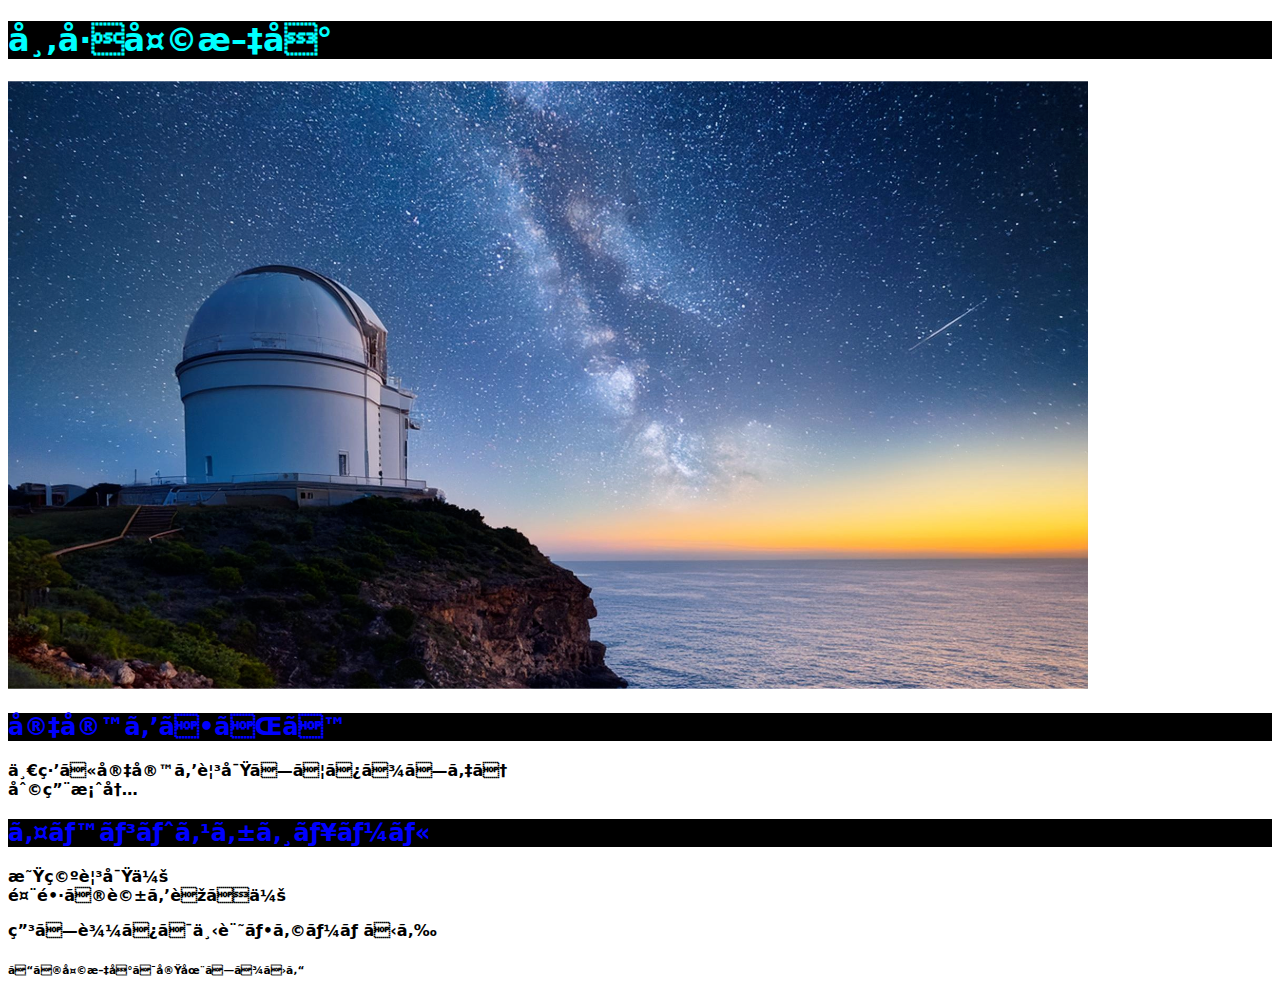
==== index.html @ 06216054 "1203_update1" ====
<!DOCTYPE html>
<html lang="ja">
    <head>
        <meta charset="UTF=8">
        <title>市川天文台</title>
        <link href ="style.css" rel = "stylesheet" />
    </head>
    <body>
        <h1>市川天文台</h1>
        <img src = "main_pic.png" alt = "市川天文台の写真"/>
        <h2>宇宙をさがす</h2>
        <p>一緒に宇宙を観察してみましょう
            <br>
        利用案内
        </p>
        <h2>イベントスケジュール</h2>
        <u1>
            <li>星空観察会</li>
            <li>館長の話を聞く会</li>
        </u1>
        <p>申し込みは下記フォームから</p>
        <h6>この天文台は実在しません</h6>
    </body>
</html>
---- style.css ----
body{
    font-weight: bolder;
    font-family: system-ui;
}
h1 {
    color: aqua;
    background-color: black;
}
h2 {
    color: azure;
    background-color: black;
}
h2 {
    color:blue;
}
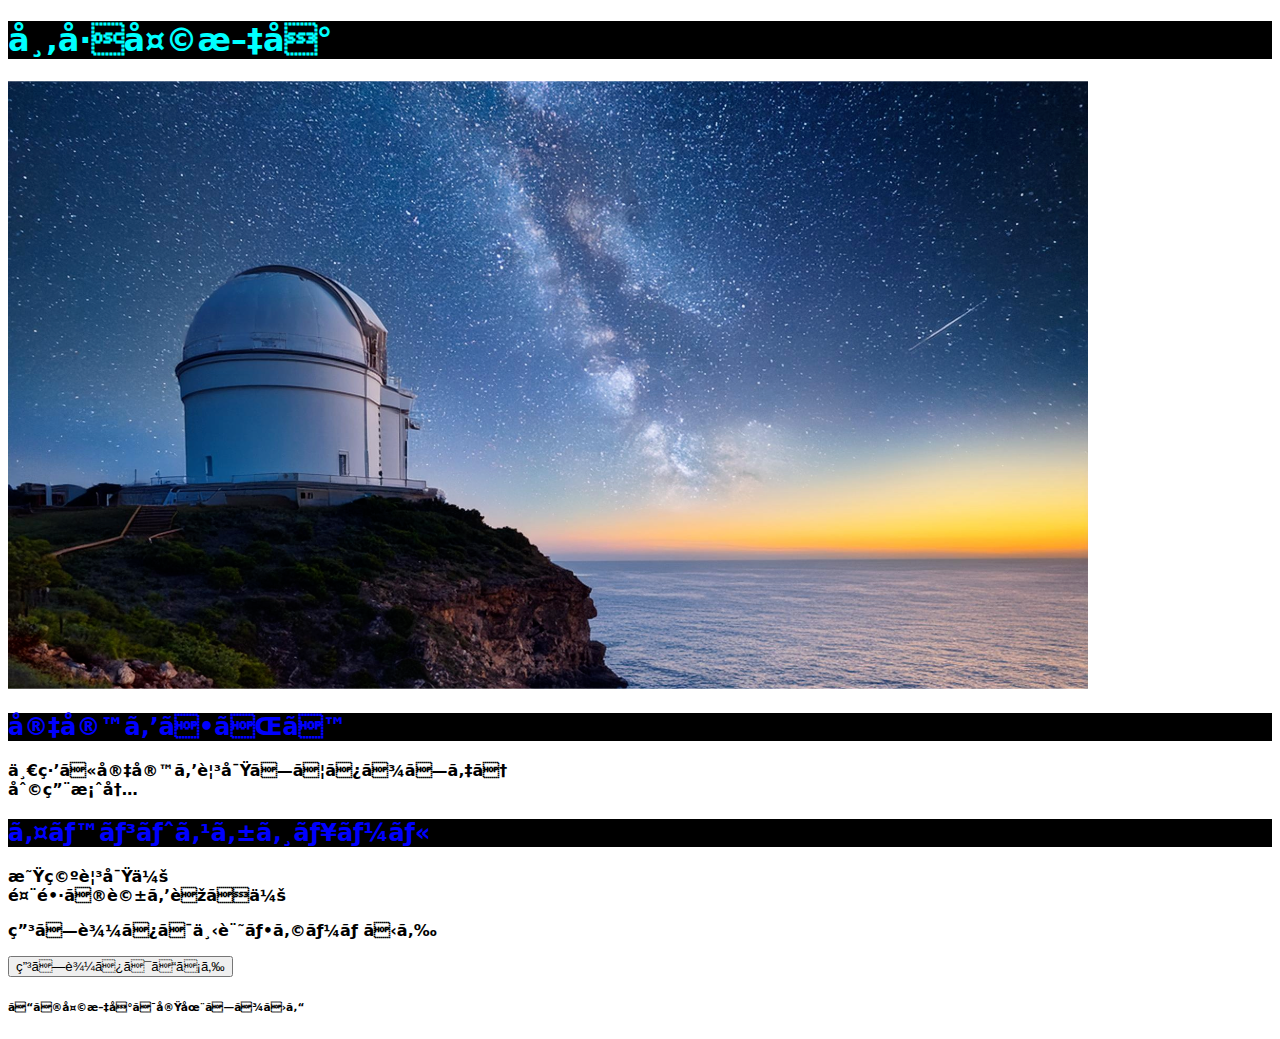
==== commit 795d5183: "1203_update2" ====
--- a/index.html
+++ b/index.html
@@ -19,6 +19,7 @@
             <li>館長の話を聞く会</li>
         </u1>
         <p>申し込みは下記フォームから</p>
+        <button type = "button">申し込みはこちら</button>
         <h6>この天文台は実在しません</h6>
     </body>
 </html>
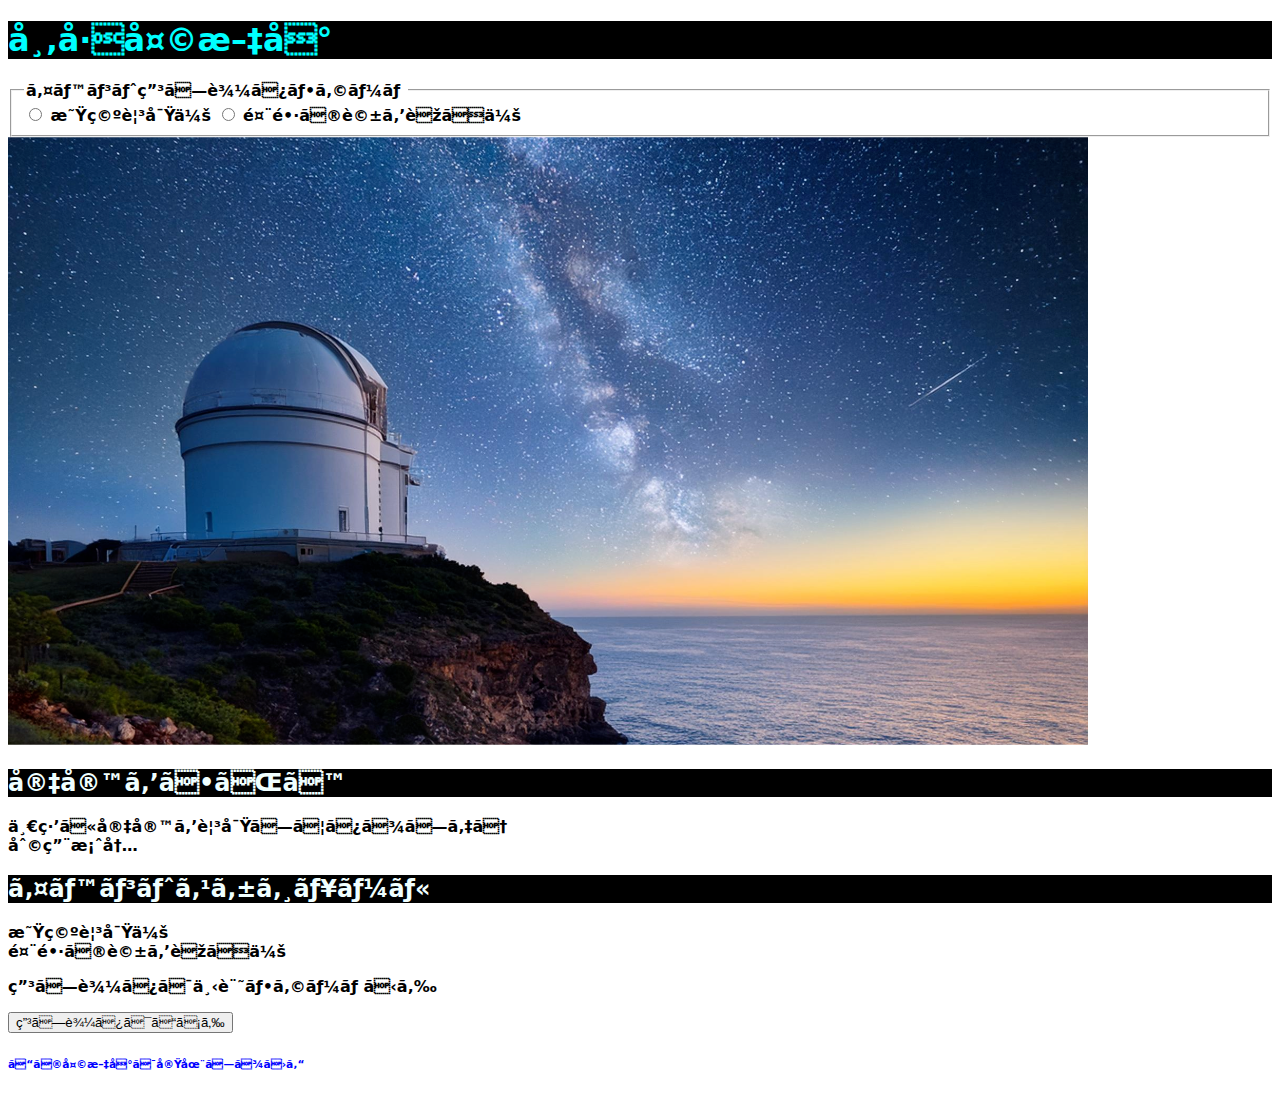
==== commit 62081976: "1203_update4" ====
--- a/index.html
+++ b/index.html
@@ -7,6 +7,20 @@
     </head>
     <body>
         <h1>市川天文台</h1>
+        
+    <form>
+        <fieldset>
+            <legend>イベント申し込みフォーム</legend>
+            <div>
+            <input type="radio" id="contactChoice1"/>
+            <label for="contactChoice1">星空観察会</label>
+
+            <input type="radio" id="contactChoice2"/>
+            <label for="contactChoice2">館長の話を聞く会</label>
+            </div>
+        </fieldset> 
+    </form>
+       
         <img src = "main_pic.png" alt = "市川天文台の写真"/>
         <h2>宇宙をさがす</h2>
         <p>一緒に宇宙を観察してみましょう
--- a/style.css
+++ b/style.css
@@ -13,6 +13,6 @@
     color: azure;
     background-color: black;
 }
-h2 {
+h6 {
     color:blue;
 }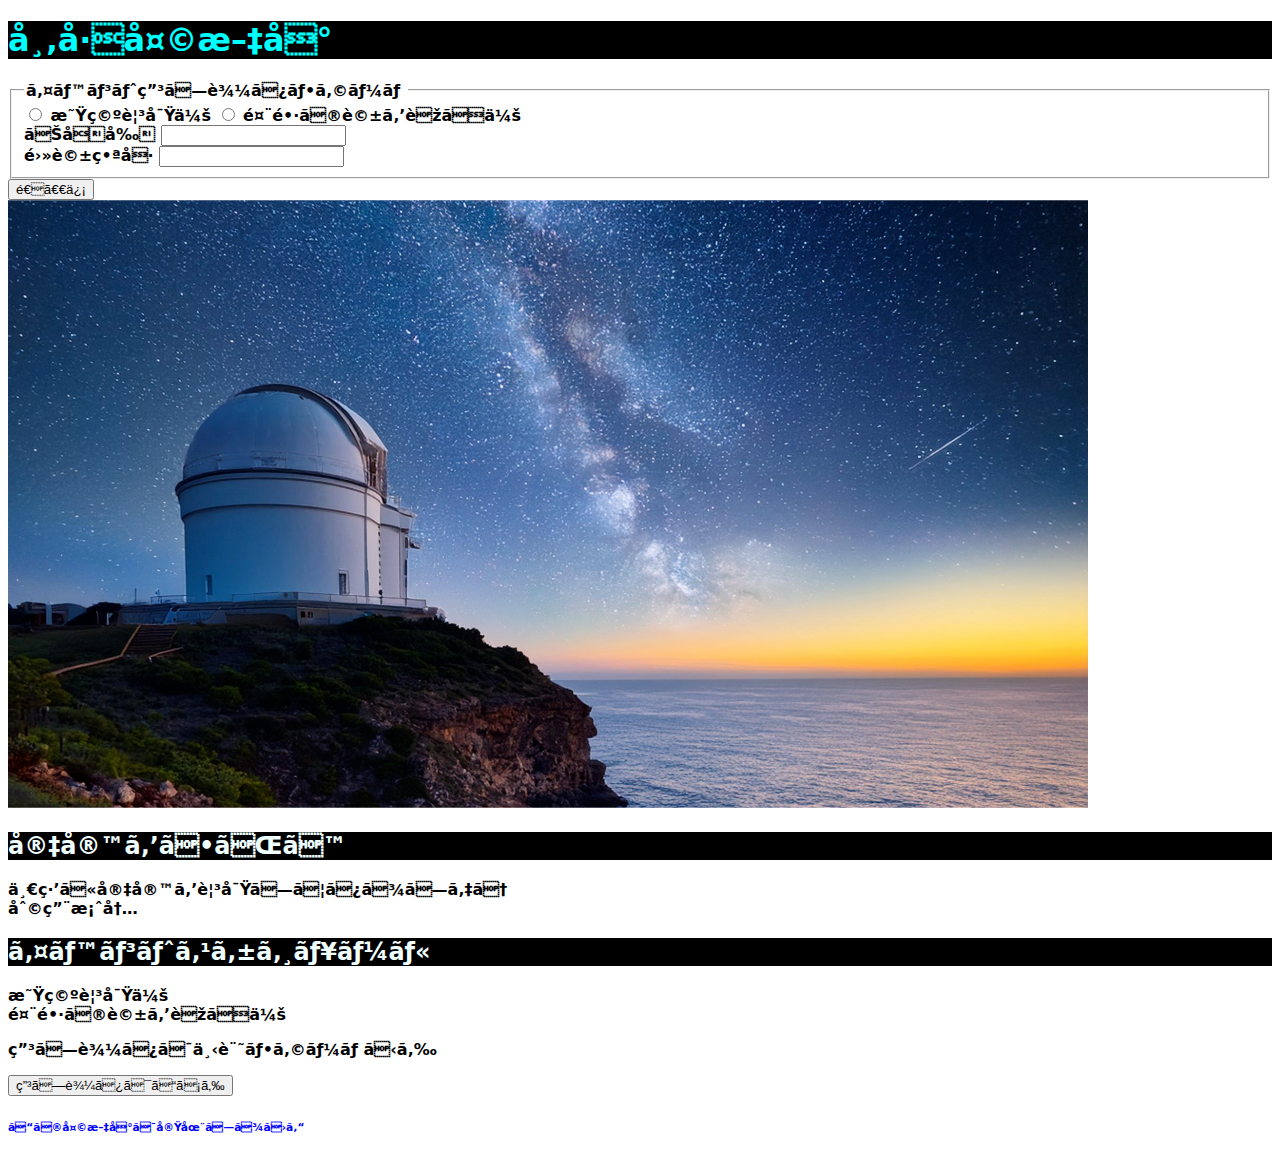
==== commit 2368c3b7: "1203_update7" ====
--- a/index.html
+++ b/index.html
@@ -12,13 +12,22 @@
         <fieldset>
             <legend>イベント申し込みフォーム</legend>
             <div>
-            <input type="radio" id="contactChoice1"/>
+            <input type="radio" id="contactChoice1" name="contact"/>
             <label for="contactChoice1">星空観察会</label>
 
-            <input type="radio" id="contactChoice2"/>
+            <input type="radio" id="contactChoice2"  name="contact"/>
             <label for="contactChoice2">館長の話を聞く会</label>
             </div>
+            <div>
+                お名前
+                <input type="text">
+            </div>
+            <div>
+                電話番号
+                <input type="text">
+            </div>
         </fieldset> 
+        <input type="submit" value="送　信">
     </form>
        
         <img src = "main_pic.png" alt = "市川天文台の写真"/>
@@ -33,7 +42,7 @@
             <li>館長の話を聞く会</li>
         </u1>
         <p>申し込みは下記フォームから</p>
-        <button type = "button">申し込みはこちら</button>
+        <button onclick="location.href='./app.html'">申し込みはこちら</button>
         <h6>この天文台は実在しません</h6>
     </body>
 </html>
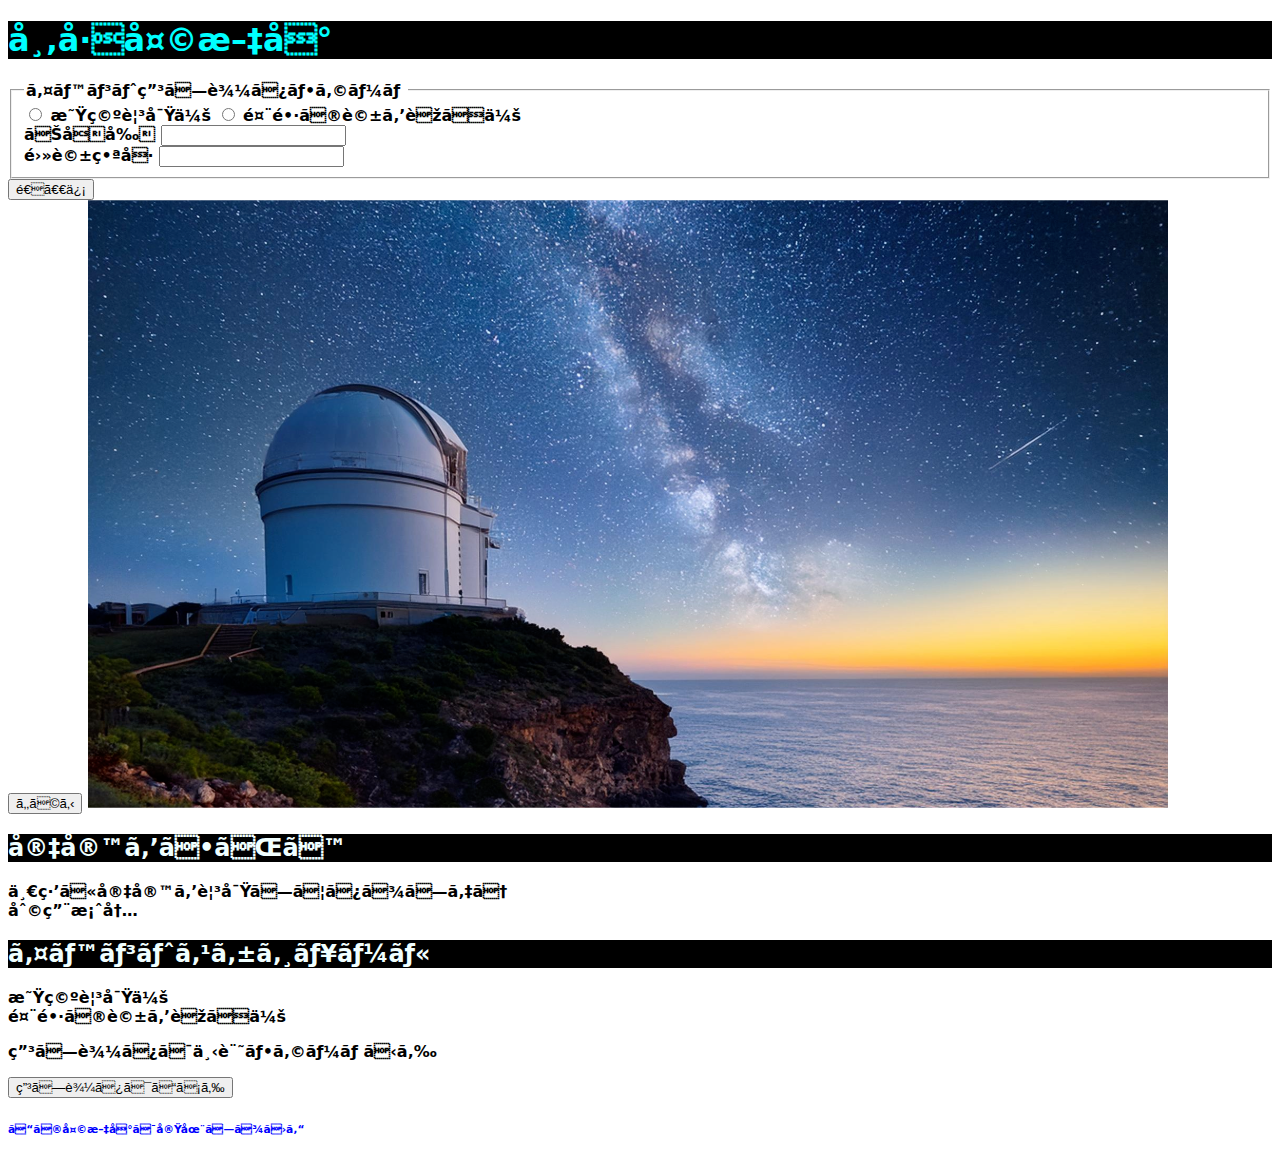
==== commit 488ff7f7: "1203_update8" ====
--- a/index.html
+++ b/index.html
@@ -29,6 +29,8 @@
         </fieldset> 
         <input type="submit" value="送　信">
     </form>
+
+    <button onclick="location.href'./index.html'">もどる</button>
        
         <img src = "main_pic.png" alt = "市川天文台の写真"/>
         <h2>宇宙をさがす</h2>
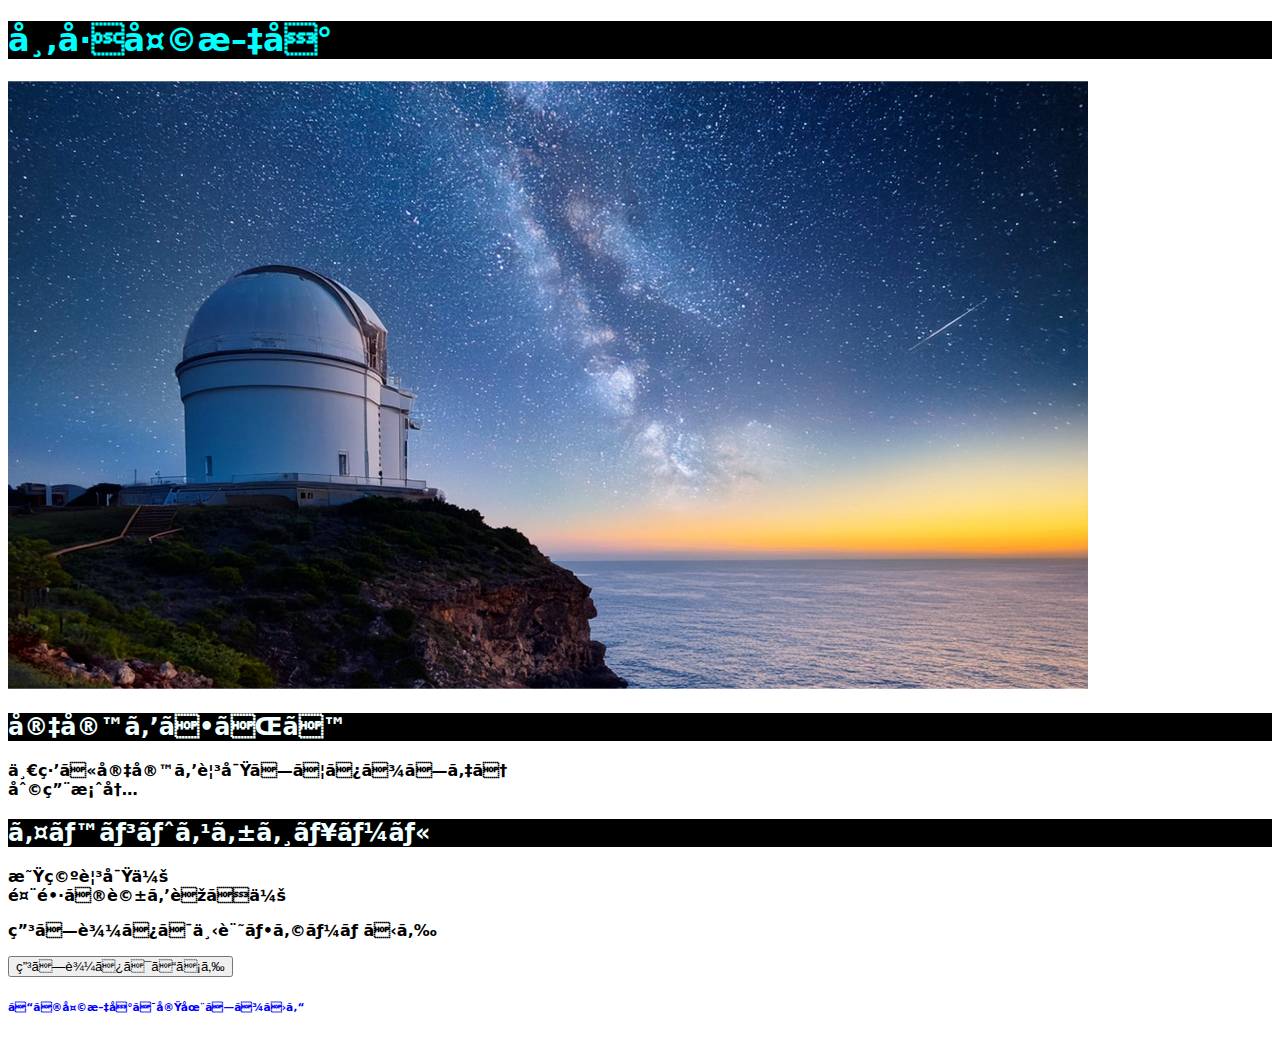
==== commit 7bd7d06a: "1203_update9" ====
--- a/index.html
+++ b/index.html
@@ -7,30 +7,6 @@
     </head>
     <body>
         <h1>市川天文台</h1>
-        
-    <form>
-        <fieldset>
-            <legend>イベント申し込みフォーム</legend>
-            <div>
-            <input type="radio" id="contactChoice1" name="contact"/>
-            <label for="contactChoice1">星空観察会</label>
-
-            <input type="radio" id="contactChoice2"  name="contact"/>
-            <label for="contactChoice2">館長の話を聞く会</label>
-            </div>
-            <div>
-                お名前
-                <input type="text">
-            </div>
-            <div>
-                電話番号
-                <input type="text">
-            </div>
-        </fieldset> 
-        <input type="submit" value="送　信">
-    </form>
-
-    <button onclick="location.href'./index.html'">もどる</button>
        
         <img src = "main_pic.png" alt = "市川天文台の写真"/>
         <h2>宇宙をさがす</h2>
